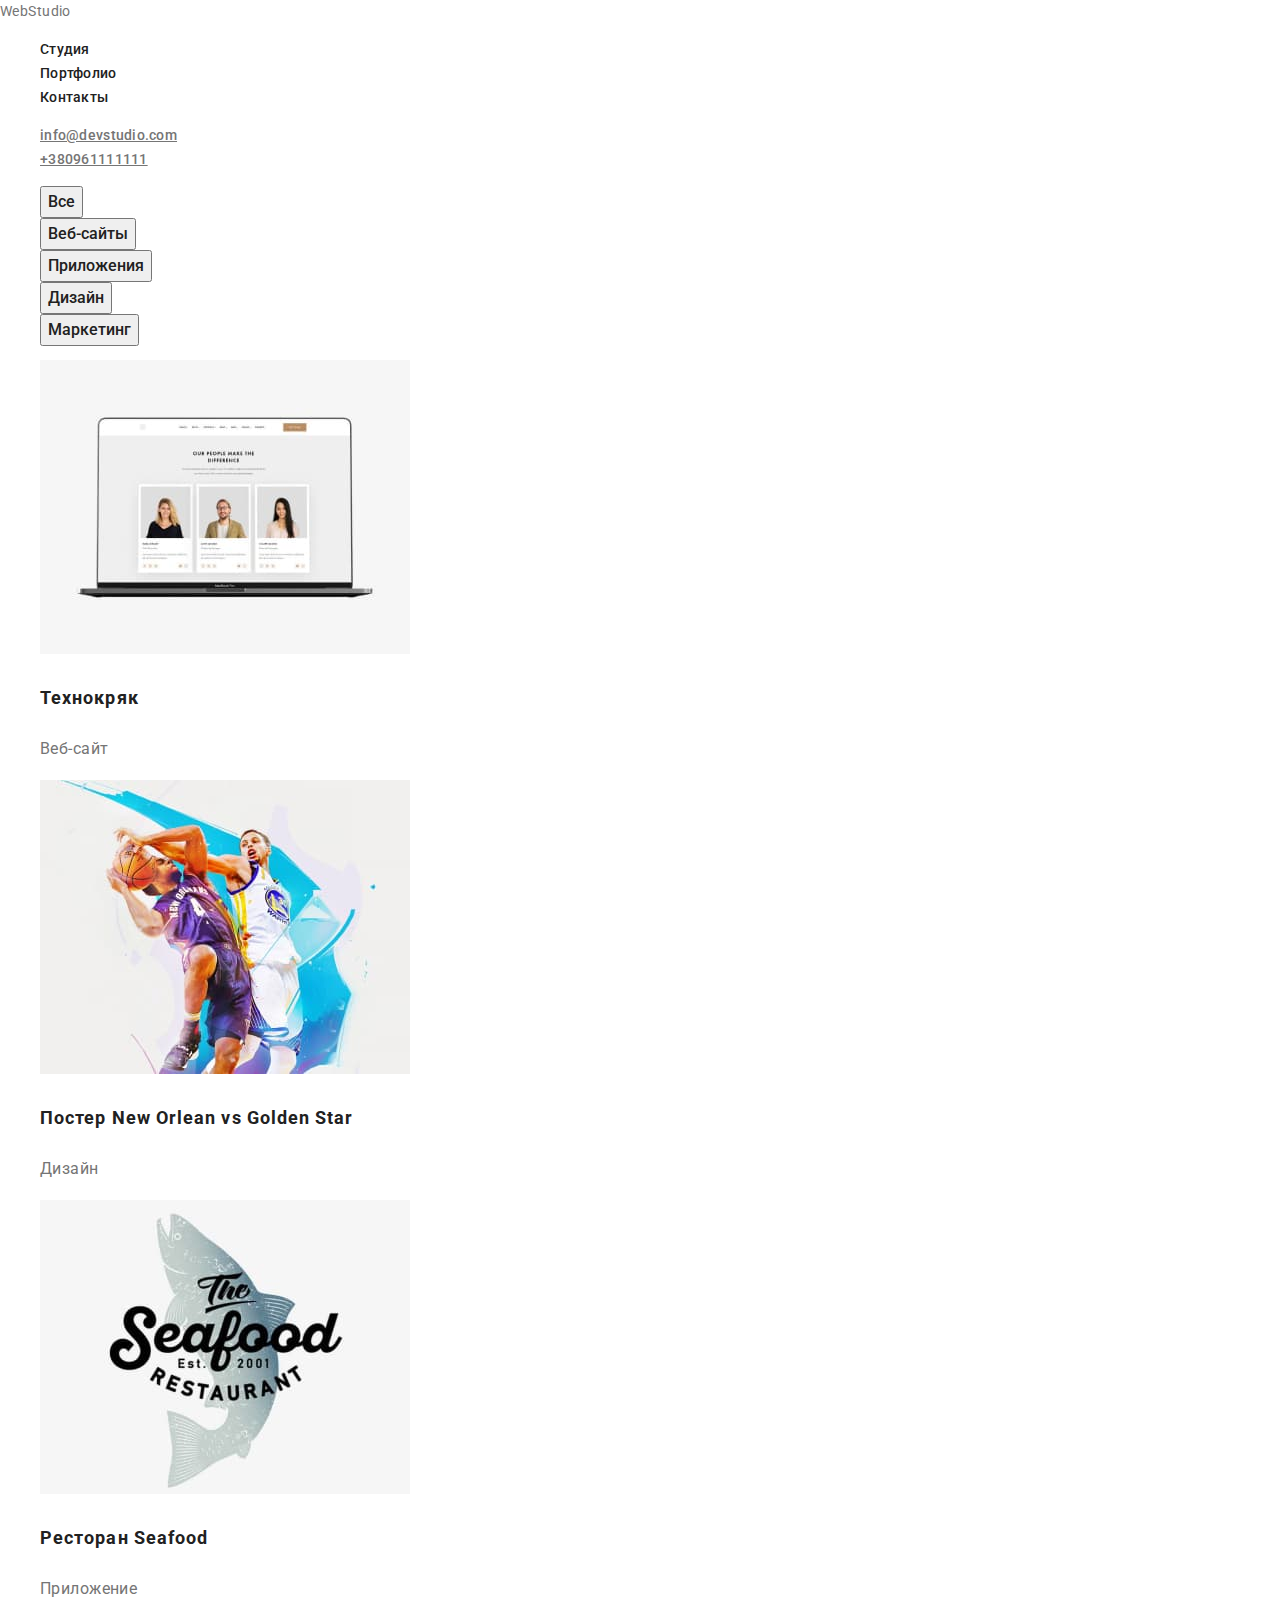
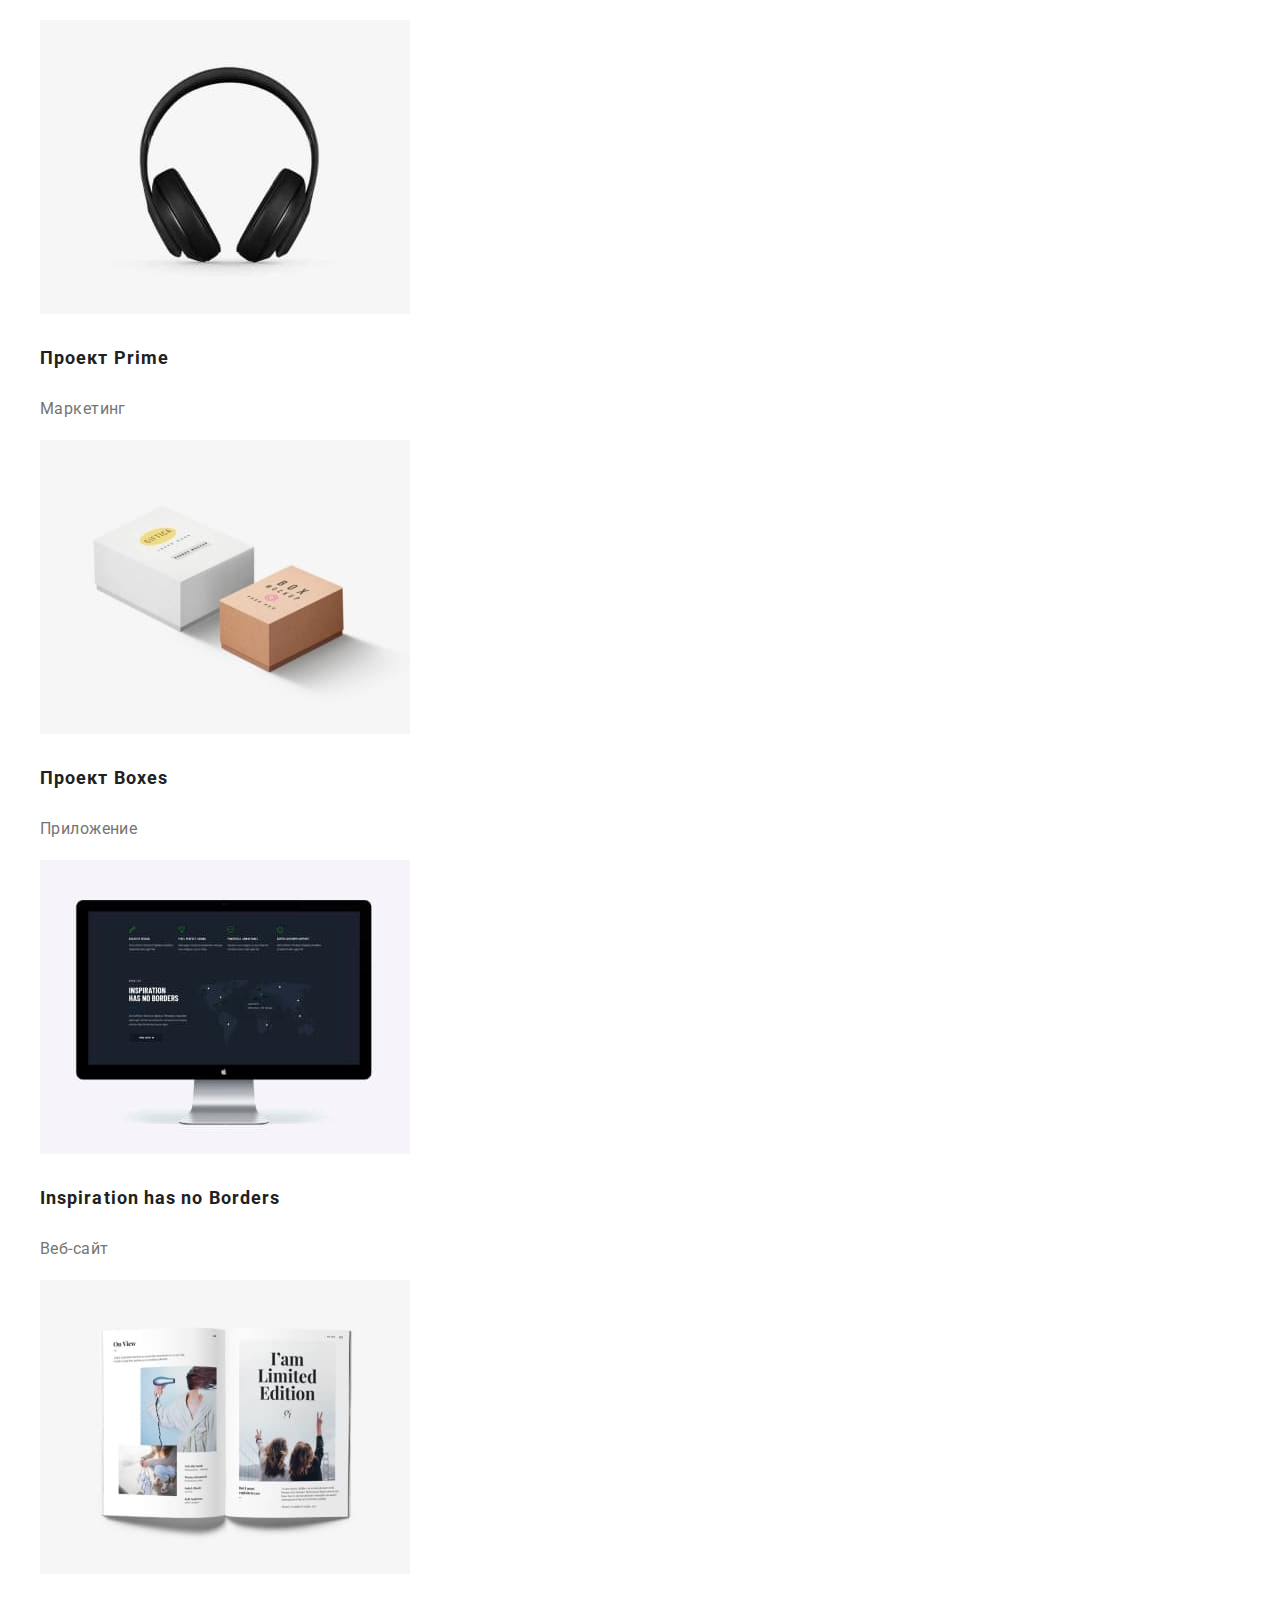
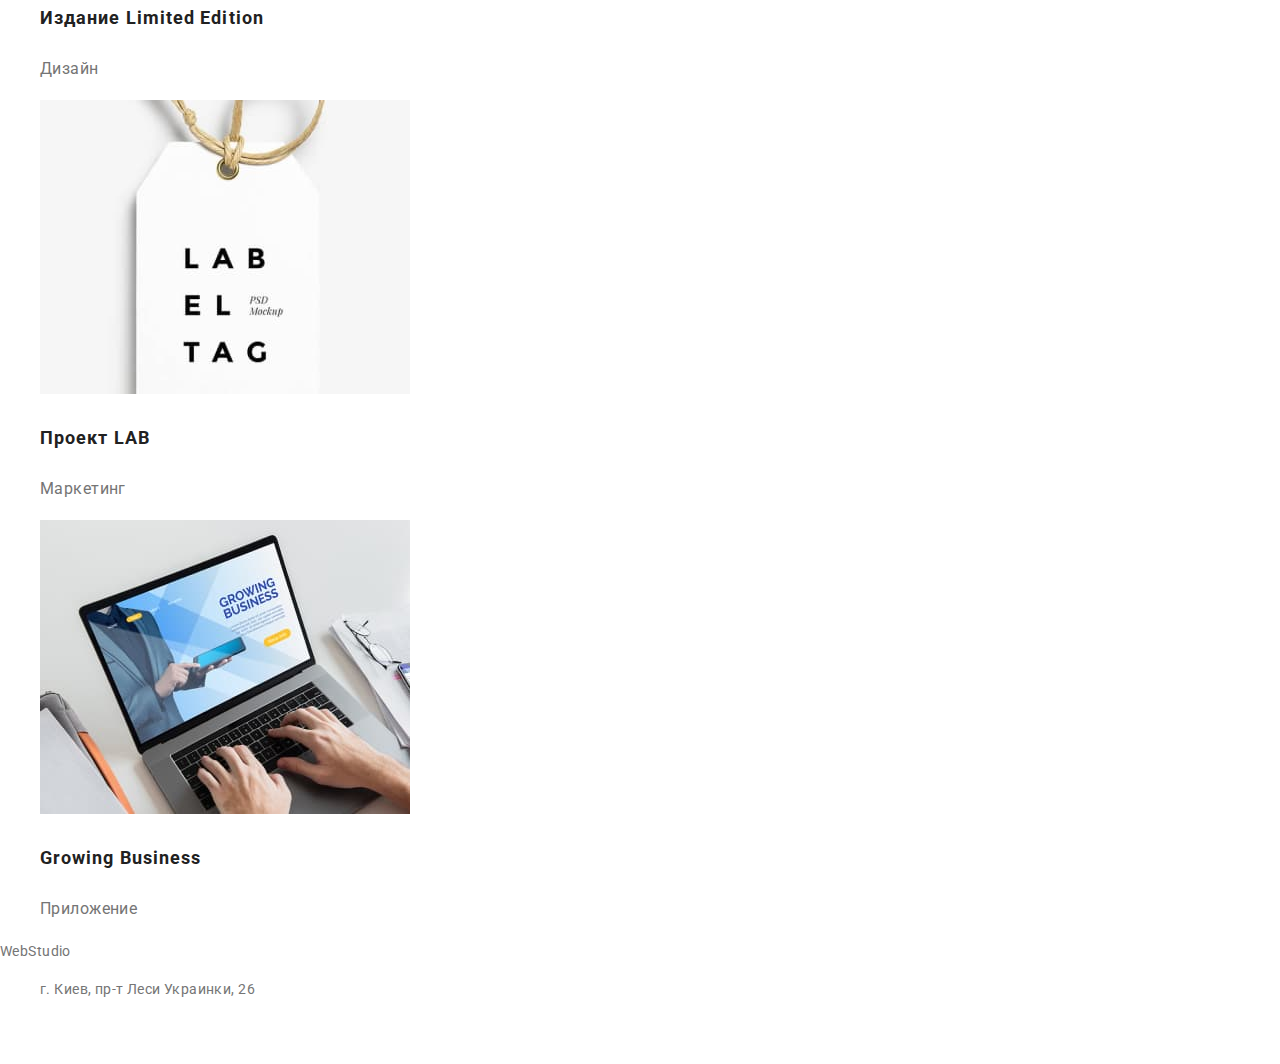
==== portfolio.html @ dceb6b32 "css" ====
<!DOCTYPE html>
<html lang="ru">
  <head>
    <meta charset="UTF-8" />
    <meta http-equiv="X-UA-Compatible" content="IE=edge" />
    <meta name="viewport" content="width=device-width, initial-scale=1.0" />
    <title>Document</title>
    <link rel="preconnect" href="https://fonts.gstatic.com" />
    <link
      href="https://fonts.googleapis.com/css2?family=Raleway:wght@700&family=Roboto:wght@400;500;700;900&display=swap"
      rel="stylesheet"
    />
    <link
      rel="stylesheet"
      href="https://cdnjs.cloudflare.com/ajax/libs/modern-normalize/1.0.0/modern-normalize.min.css"
    />
    <link rel="stylesheet" href="./css/styles.css" />
  </head>
  <body>
    <header>
      <nav>
        <a class="link" href="/">WebStudio</a>

        <ul class="list">
          <li><a class="link pages" href="./index.html">Студия</a></li>
          <li><a class="link pages" href="">Портфолио</a></li>
          <li><a class="link pages" href="">Контакты</a></li>
        </ul>
      </nav>
      <ul class="list">
        <li><a class="link-top" href="mailto:info@devstudio.com">info@devstudio.com</a></li>
        <li><a class="link-top" href="tel:+380961111111">+380961111111</a></li>
      </ul>
    </header>
    <main>
      <ul class="list">
        <li><button class="filter-button" type="button">Все</button></li>
        <li><button class="filter-button" type="button">Веб-сайты</button></li>
        <li><button class="filter-button" type="button">Приложения</button></li>
        <li><button class="filter-button" type="button">Дизайн</button></li>
        <li><button class="filter-button" type="button">Маркетинг</button></li>
      </ul>
      <section>
        <ul class="list">
          <li>
            <img src="./images/img8.jpg" alt="Ноутбук" width="370" />
            <h3 class="projects">Технокряк</h3>
            <p class="category">Веб-сайт</p>
          </li>
          <li>
            <img src="./images/img9.jpg" alt="Два баскетболиста" width="370" />
            <h3 class="projects">Постер New Orlean vs Golden Star</h3>
            <p class="category">Дизайн</p>
          </li>
          <li>
            <img src="./images/img10.jpg" alt="Логотип ресторана" width="370" />
            <h3 class="projects">Ресторан Seafood</h3>
            <p class="category">Приложение</p>
          </li>
          <li>
            <img src="./images/img11.jpg" alt="Наушники" width="370" />
            <h3 class="projects">Проект Prime</h3>
            <p class="category">Маркетинг</p>
          </li>
          <li>
            <img src="./images/img12.jpg" alt="Две коробки" width="370" />
            <h3 class="projects">Проект Boxes</h3>
            <p class="category">Приложение</p>
          </li>
          <li>
            <img src="./images/img13.jpg" alt="Компьютер" width="370" />
            <h3 class="projects">Inspiration has no Borders</h3>
            <p class="category">Веб-сайт</p>
          </li>
          <li>
            <img src="./images/img14.jpg" alt="Журнал" width="370" />
            <h3 class="projects">Издание Limited Edition</h3>
            <p class="category">Дизайн</p>
          </li>
          <li>
            <img src="./images/img15.jpg" alt="Бирка с надписью" width="370" />
            <h3 class="projects">Проект LAB</h3>
            <p class="category">Маркетинг</p>
          </li>
          <li>
            <img src="./images/img16.jpg" alt="Руки на ноутбуке" width="370" />
            <h3 class="projects">Growing Business</h3>
            <p class="category">Приложение</p>
          </li>
        </ul>
      </section>
    </main>
    <footer>
      <a class="link" href="/">WebStudio</a>
      <address class="address">
        <ul class="list">
          <li>
            <a class="map link" href="https://goo.gl/maps/t6CX7T1XGi5ZjcM69" target="_blank" rel="noopener noreferrer">
              г. Киев, пр-т Леси Украинки, 26
            </a>
          </li>
          <li><a class="link-bottom" href="mailto:info@devstudio.com">info@devstudio.com</a></li>
          <li><a class="link-bottom" href="tel:+380961111111">+380961111111</a></li>
        </ul>
      </address>
    </footer>
  </body>
</html>
---- css/styles.css ----
:root {
  --main-text-color:#757575;
  --tittle-color:#212121;
  --accent-color:#fff;
  --accent-color-text:#2196F3;

  --main-bg:#E5E5E5;;
  --alt-bg:#2F303A;
  --team-bg:#F5F4FA;
  
  --main-font:'Roboto',sans-serif;
  --logo-font:font-family: 'Raleway',sans-serif;

}

body {
  font-family: var(--main-font);
  font-size: 14px;
  line-height: 1.71;
  letter-spacing: 0.03em;

  color: var(--main-text-color);

}

.link {
  color:inherit;
  text-decoration: none;  
}

.link:hover,
.link:focus {
color:var(--accent-color-text)
}

.list{
  list-style: none;  
}

.address{
  font-style:inherit;
}

.main-button{
  font-weight: 700;
  font-size: 16px;
  line-height: 1.88;
  display: flex;
  align-items: center;
  text-align: center;
  letter-spacing: 0.06em;
  color: var(--accent-color);
  cursor: pointer;
}

.page-title{
  font-weight: 900;
  font-size: 44px;
  line-height: 1.36;
  text-align: center;
  letter-spacing: 0.06em;
  text-transform: uppercase;
  color: var(--accent-color);
}

.features{
  font-weight: 700;
  font-size: 14px;
  line-height: 1.14;
  text-transform: uppercase;
  color: var(--tittle-color)
}

.features-text{
  font-size: 14px;
  line-height: 1.71;
  
}

.section-title{
  font-weight: 700;
  font-size: 36px;
  line-height: 1.17;
  text-align: center;
  color: var(--tittle-color);
}

.team-names{
  font-weight: 500;
  font-size: 16px;
  line-height: 1.19;
  text-align: center;
  color: var(--tittle-color);
}

.team-profession{
  font-size: 16px;
  line-height: 1.19;
  text-align: center;
  color: var(--main-text-color);  
}

.filter-button{
  font-weight: 500;
  font-size: 16px;
  line-height: 1.63;
  text-align: center;
  color: var(--tittle-color);
  cursor: pointer;  
}

.filter-button:hover,
.filter-button:focus{
font-weight: 500;
font-size: 16px;
line-height: 1.63;
text-align: center;
color: var(--accent-color);
cursor: pointer;
}

.projects{
  font-weight: 700;
  font-size: 18px;
  line-height: 2;
  letter-spacing: 0.06em;
  color: var(--tittle-color)    
}

.category{
  font-size: 16px;
  line-height: 1.88;
  color: var(--main-text-color); 
}

.link.pages{
  font-family: Roboto;
  font-style: normal;
  font-weight: 500;
  font-size: 14px;
  line-height: 1.43;
  letter-spacing: 0.02em;
  color: var(--tittle-color); 
}

.link.pages:hover,
.link.pages:focus{
  font-family: Roboto;
  font-style: normal;
  font-weight: 500;
  font-size: 14px;
  line-height: 1.43;
  letter-spacing: 0.02em;
  color: var(--accent-color-text);
}

.link-top{
  font-family: Roboto;
  font-style: normal;
  font-weight: 500;
  font-size: 14px;
  line-height: 1.43;
  letter-spacing: 0.02em;
  color: var(--main-text-color)
}

.link-top:hover,
.link-top:focus{
  font-family: Roboto;
  font-style: normal;
  font-weight: 500;
  font-size: 14px;
  line-height: 1.43;
  letter-spacing: 0.02em;
  color: var(--accent-color-text);

}

.link-bottom{
  font-family: Roboto;
  font-style: normal;
  font-weight: 400;
  font-size: 14px;
  line-height: 1.71;
  color: rgba(255, 255, 255, 0.6);

}

.link-bottom:hover,
.link-bottom:focus{
  font-family: Roboto;
  font-style: normal;
  font-weight: 500;
  font-size: 14px;
  line-height: 1.43;
  letter-spacing: 0.02em;
  color: var(--accent-color-text);  
}

.map-link{
  font-size: 14px;
  line-height: 1.71;
  color: var(--accent-color);
}
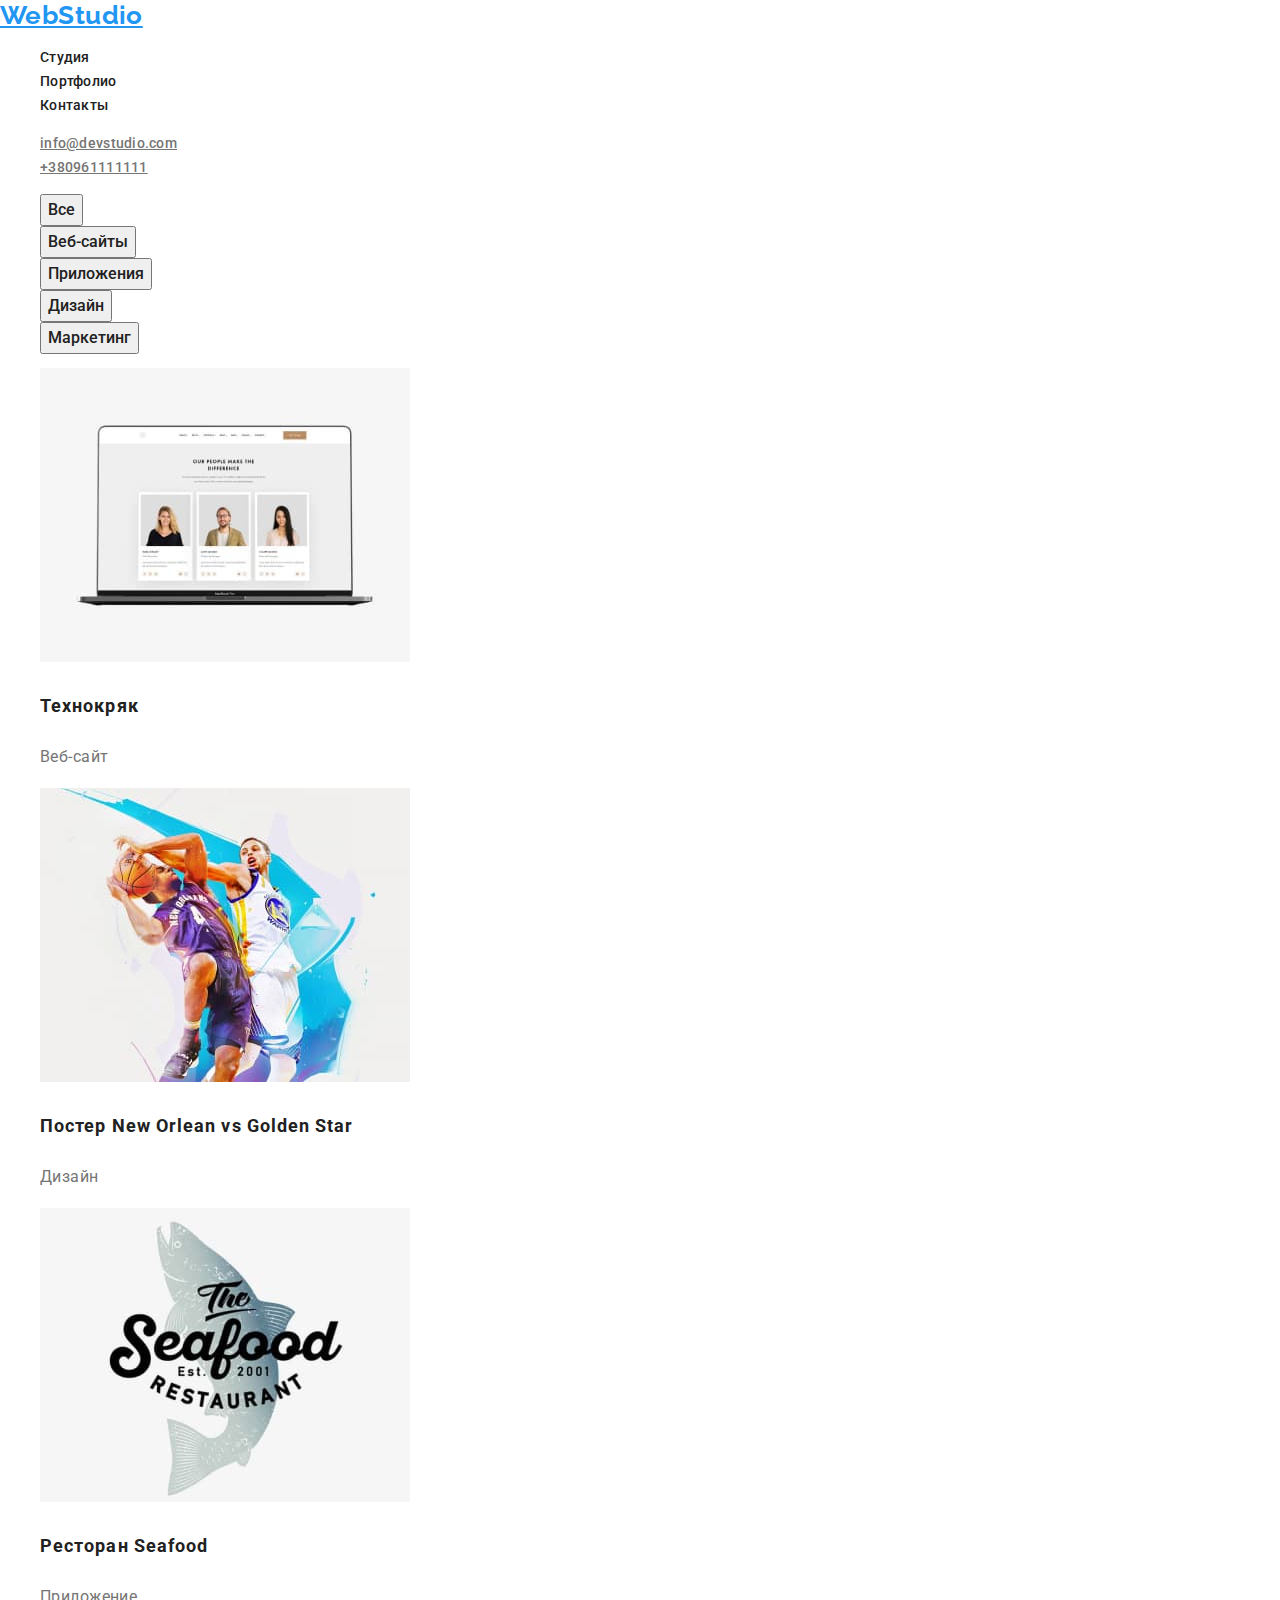
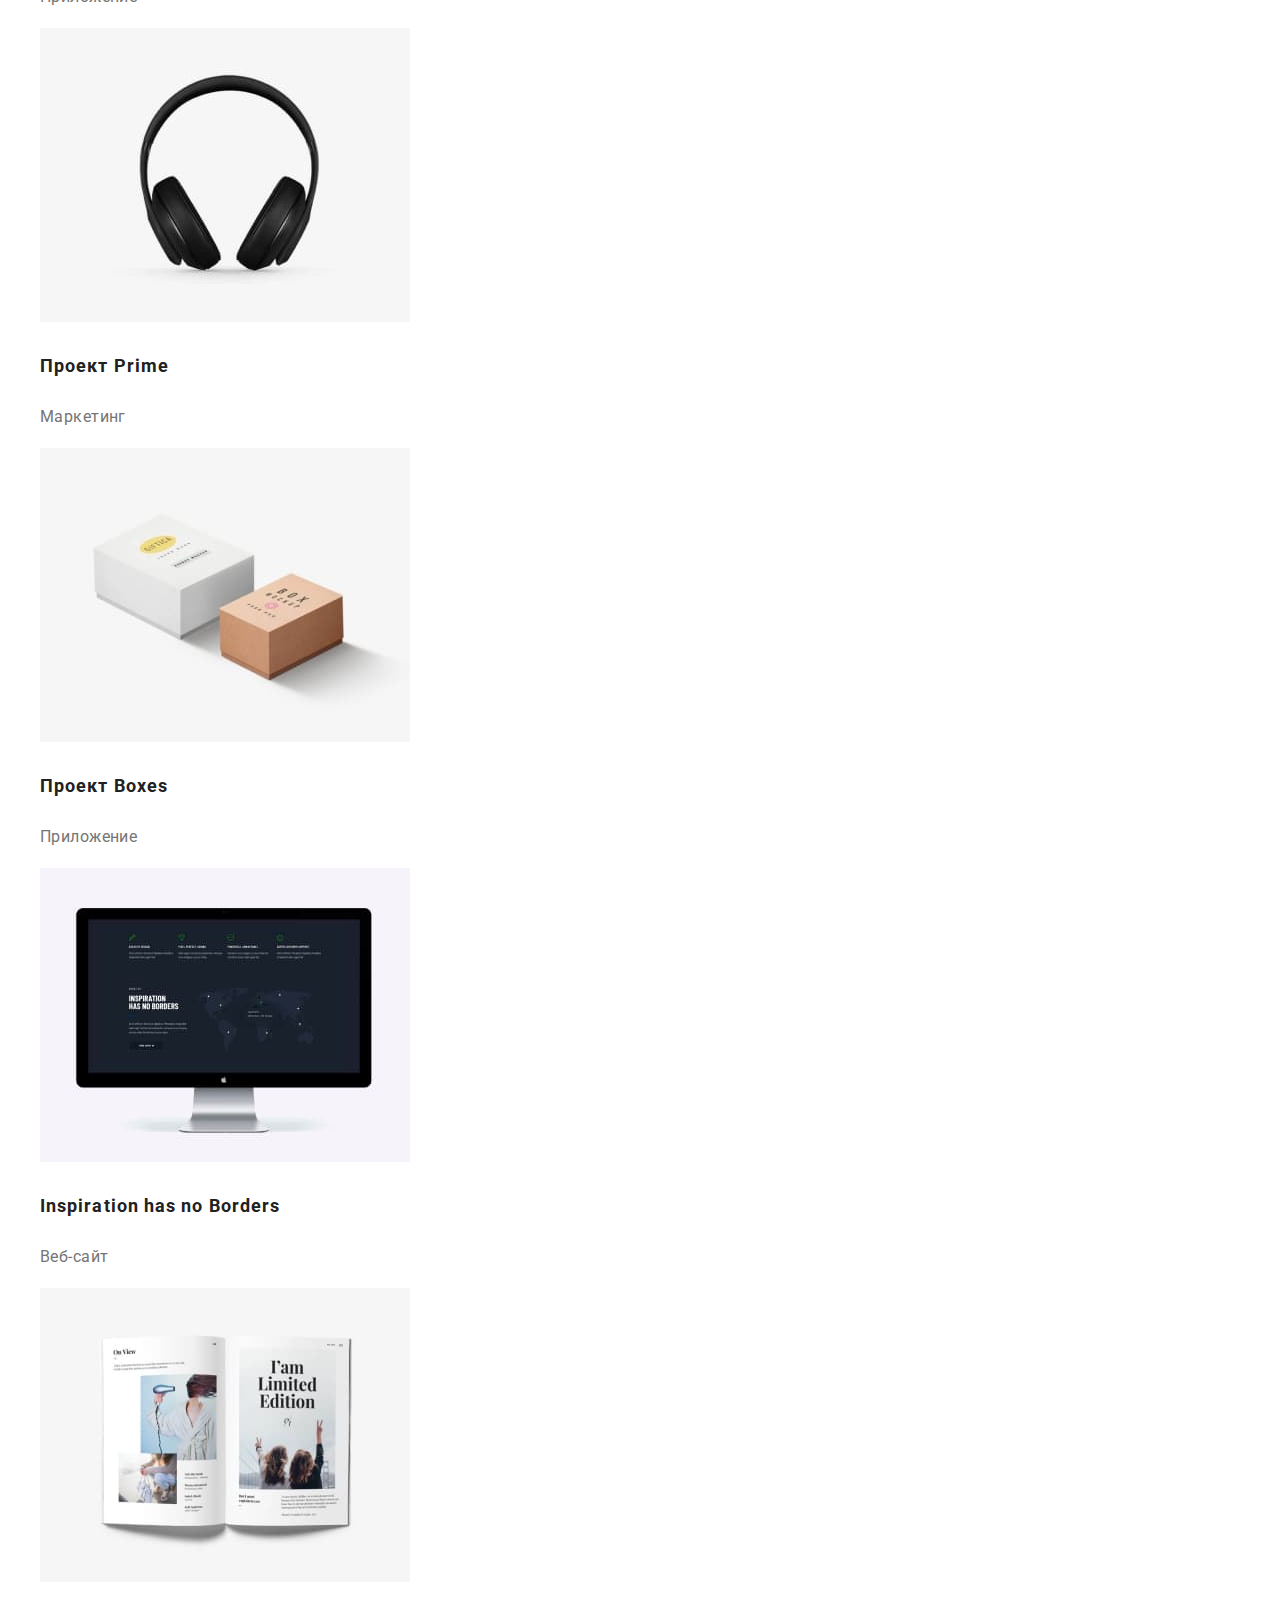
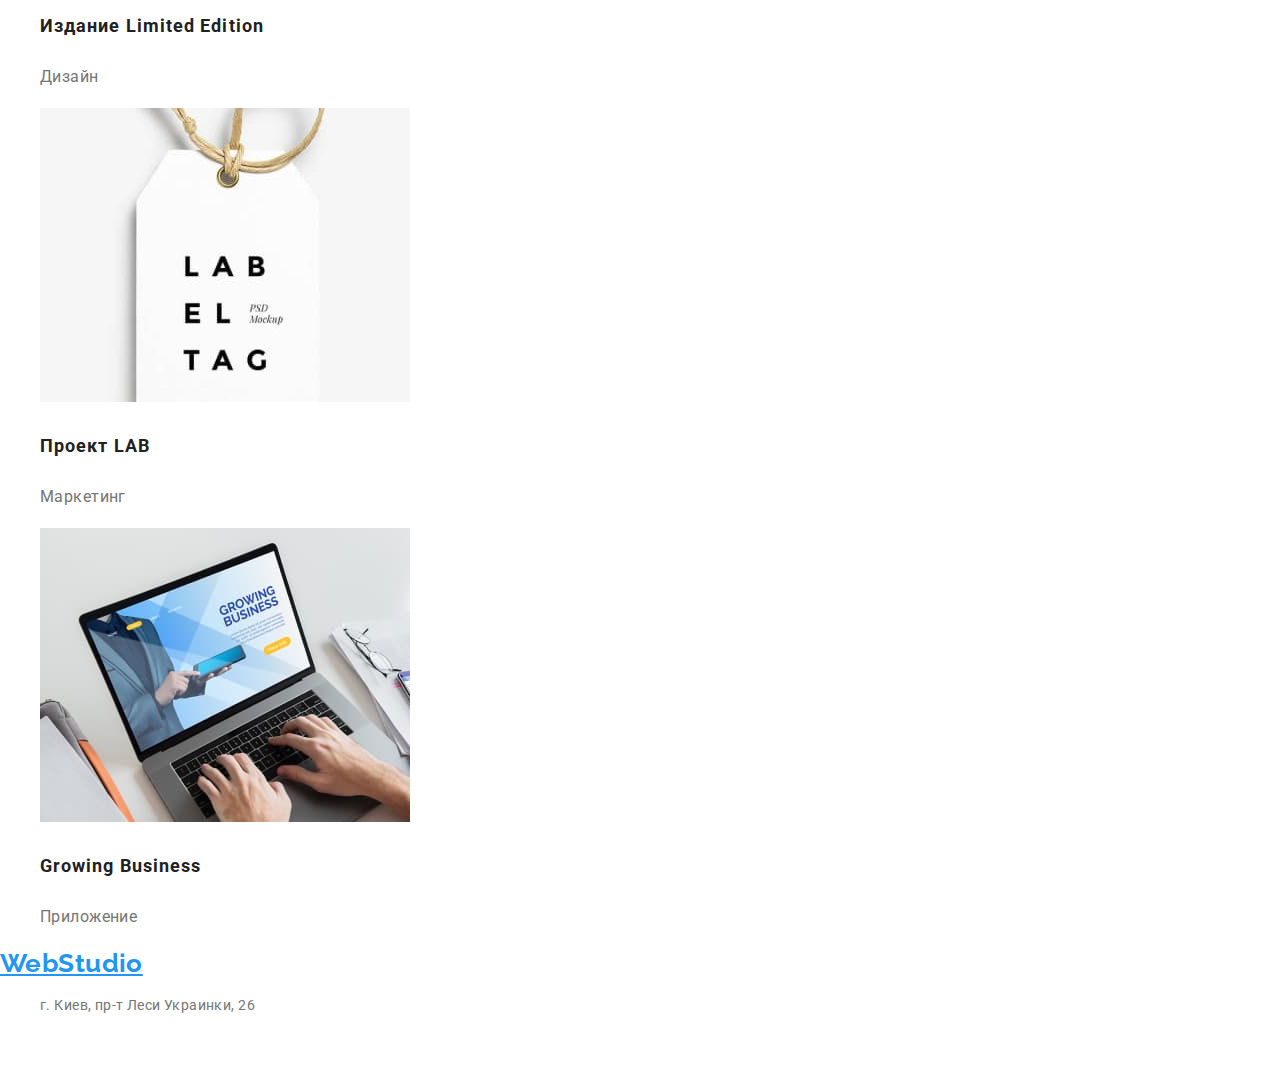
==== commit 803dadcf: "last" ====
--- a/portfolio.html
+++ b/portfolio.html
@@ -19,7 +19,7 @@
   <body>
     <header>
       <nav>
-        <a class="link" href="/">WebStudio</a>
+        <a class="link-logo" href="/">WebStudio</a>
 
         <ul class="list">
           <li><a class="link pages" href="./index.html">Студия</a></li>
@@ -91,7 +91,7 @@
       </section>
     </main>
     <footer>
-      <a class="link" href="/">WebStudio</a>
+      <a class="link-logo" href="/">WebStudio</a>
       <address class="address">
         <ul class="list">
           <li>
--- a/css/styles.css
+++ b/css/styles.css
@@ -203,4 +203,12 @@
   font-size: 14px;
   line-height: 1.71;
   color: var(--accent-color);
+}
+
+.link-logo{
+  font-family: Raleway;
+  font-weight: 700;
+  font-size: 26px;
+  line-height: 1.19;
+  color: var(--accent-color-text)
 }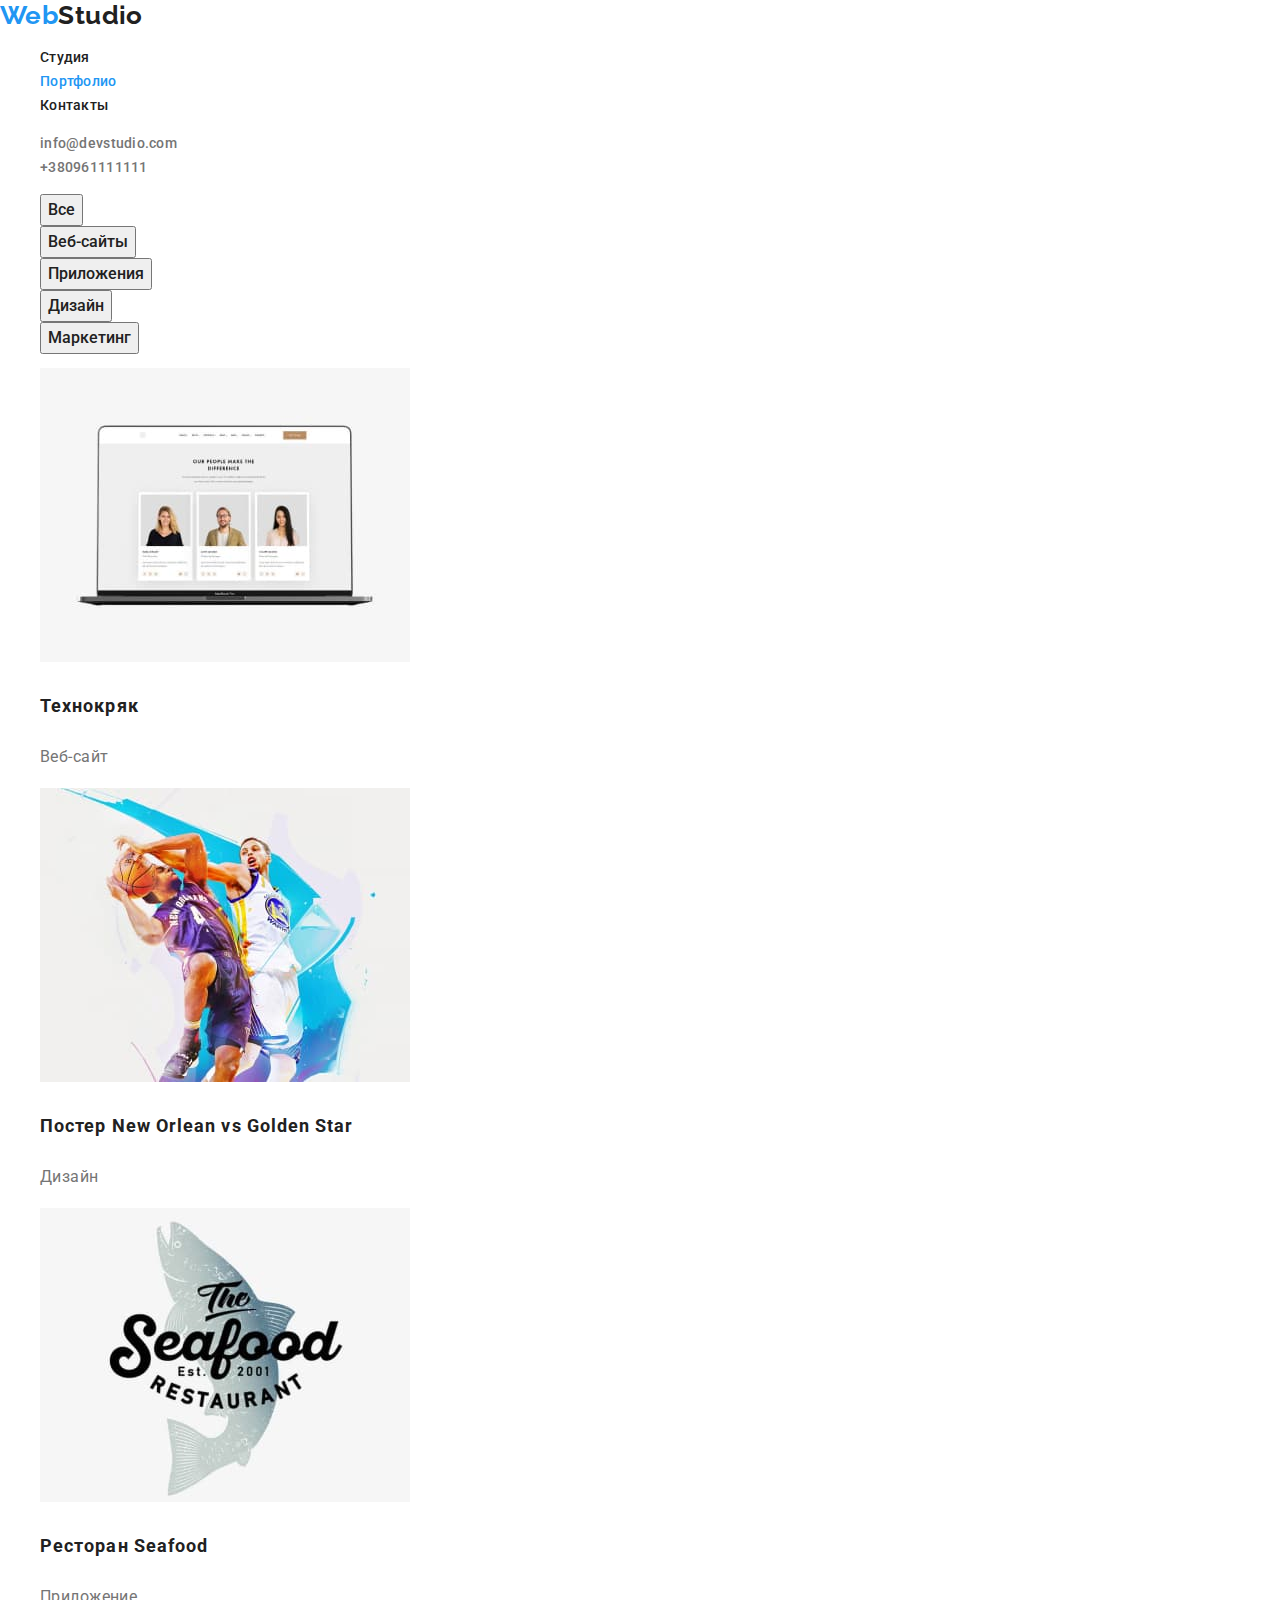
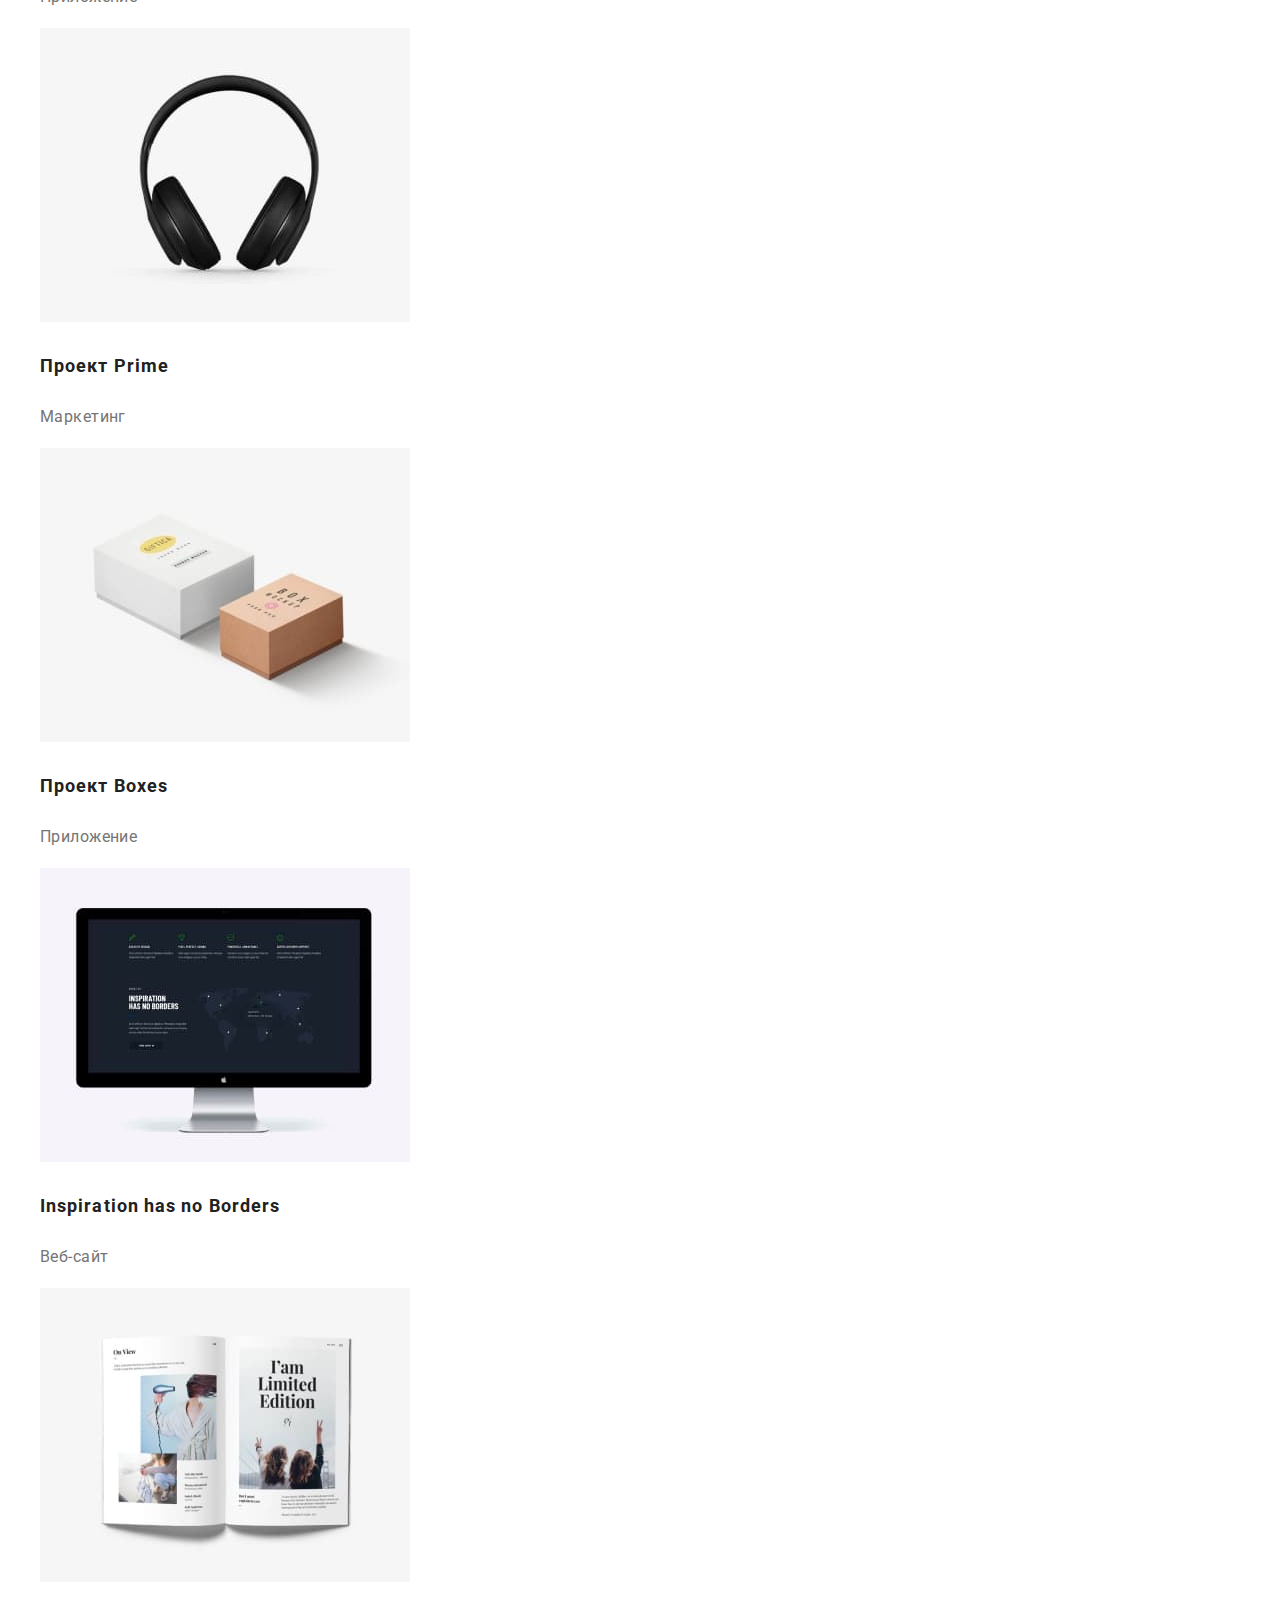
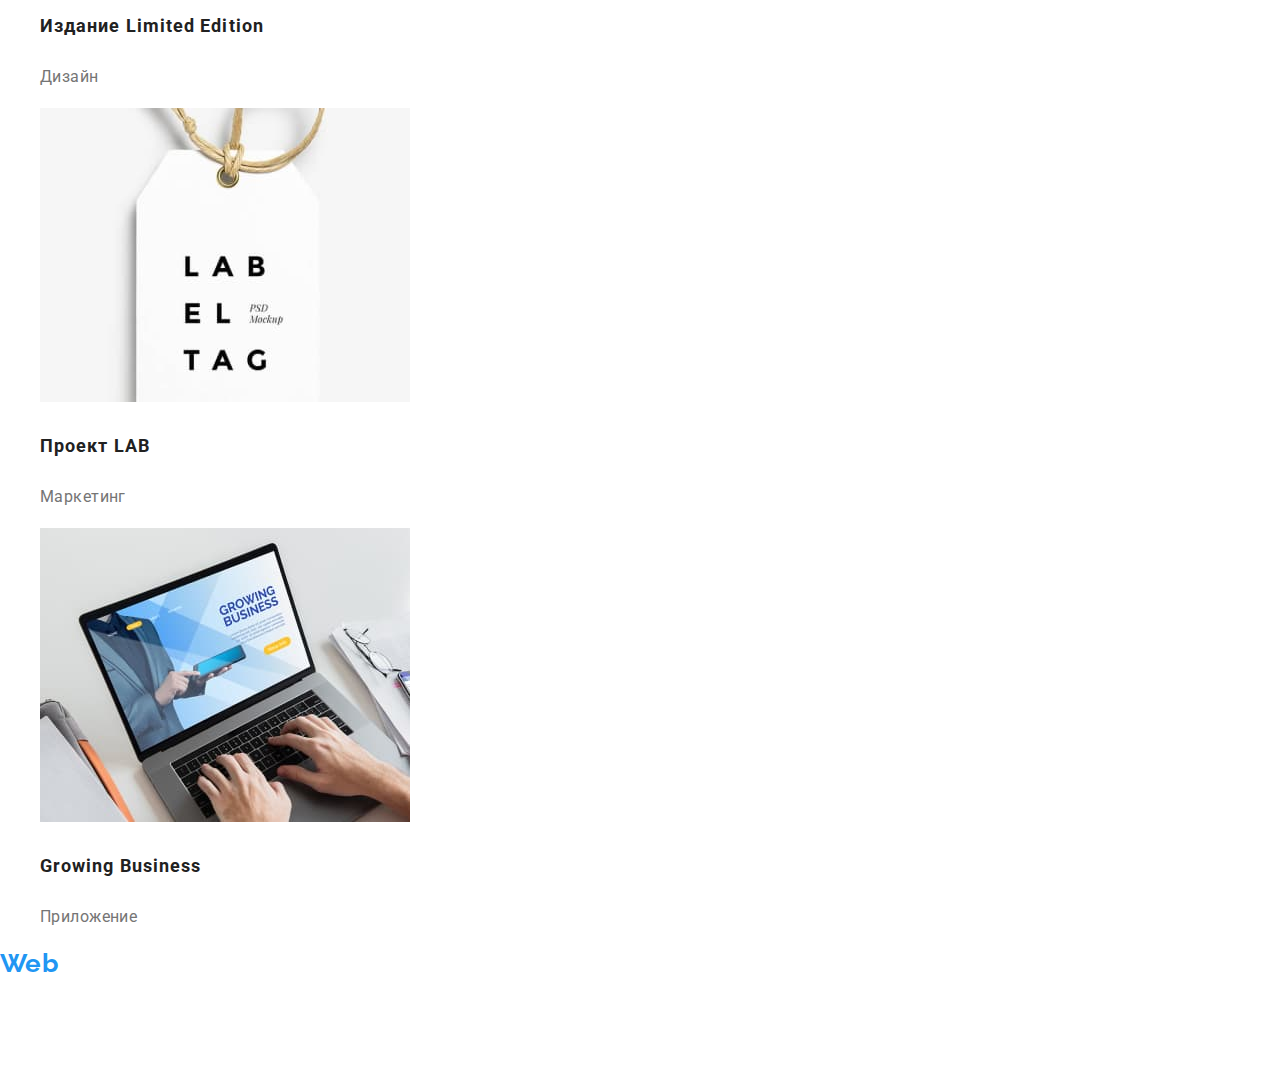
==== commit d627cc9d: "finally" ====
--- a/portfolio.html
+++ b/portfolio.html
@@ -19,12 +19,12 @@
   <body>
     <header>
       <nav>
-        <a class="link-logo" href="/">WebStudio</a>
+        <a class="link-logo" href="/">Web<span class="studio">Studio</span></a>
 
         <ul class="list">
-          <li><a class="link pages" href="./index.html">Студия</a></li>
-          <li><a class="link pages" href="">Портфолио</a></li>
-          <li><a class="link pages" href="">Контакты</a></li>
+          <li><a class="link-pages" href="./index.html">Студия</a></li>
+          <li><a class="link-pages current" href="">Портфолио</a></li>
+          <li><a class="link-pages" href="">Контакты</a></li>
         </ul>
       </nav>
       <ul class="list">
@@ -91,11 +91,11 @@
       </section>
     </main>
     <footer>
-      <a class="link-logo" href="/">WebStudio</a>
+      <a class="link-logo" href="/">Web<span class="studio-bottom">Studio</span></a>
       <address class="address">
         <ul class="list">
           <li>
-            <a class="map link" href="https://goo.gl/maps/t6CX7T1XGi5ZjcM69" target="_blank" rel="noopener noreferrer">
+            <a class="map-link" href="https://goo.gl/maps/t6CX7T1XGi5ZjcM69" target="_blank" rel="noopener noreferrer">
               г. Киев, пр-т Леси Украинки, 26
             </a>
           </li>
--- a/css/styles.css
+++ b/css/styles.css
@@ -113,12 +113,7 @@
 
 .filter-button:hover,
 .filter-button:focus{
-font-weight: 500;
-font-size: 16px;
-line-height: 1.63;
-text-align: center;
 color: var(--accent-color);
-cursor: pointer;
 }
 
 .projects{
@@ -135,25 +130,24 @@
   color: var(--main-text-color); 
 }
 
-.link.pages{
+.link-pages{
   font-family: Roboto;
   font-style: normal;
   font-weight: 500;
   font-size: 14px;
   line-height: 1.43;
   letter-spacing: 0.02em;
-  color: var(--tittle-color); 
-}
-
-.link.pages:hover,
-.link.pages:focus{
-  font-family: Roboto;
-  font-style: normal;
-  font-weight: 500;
-  font-size: 14px;
-  line-height: 1.43;
-  letter-spacing: 0.02em;
-  color: var(--accent-color-text);
+  color: var(--tittle-color);
+  text-decoration: none; 
+}
+
+.link-pages:hover,
+.link-pages:focus{
+  color: var(--accent-color-text);
+}
+
+.link-pages.current{
+  color:var(--accent-color-text);
 }
 
 .link-top{
@@ -163,17 +157,12 @@
   font-size: 14px;
   line-height: 1.43;
   letter-spacing: 0.02em;
-  color: var(--main-text-color)
+  color: var(--main-text-color);
+  text-decoration: none;
 }
 
 .link-top:hover,
 .link-top:focus{
-  font-family: Roboto;
-  font-style: normal;
-  font-weight: 500;
-  font-size: 14px;
-  line-height: 1.43;
-  letter-spacing: 0.02em;
   color: var(--accent-color-text);
 
 }
@@ -185,24 +174,25 @@
   font-size: 14px;
   line-height: 1.71;
   color: rgba(255, 255, 255, 0.6);
+  text-decoration: none;
 
 }
 
 .link-bottom:hover,
 .link-bottom:focus{
-  font-family: Roboto;
-  font-style: normal;
-  font-weight: 500;
-  font-size: 14px;
-  line-height: 1.43;
-  letter-spacing: 0.02em;
   color: var(--accent-color-text);  
 }
 
 .map-link{
-  font-size: 14px;
-  line-height: 1.71;
-  color: var(--accent-color);
+font-size: 14px;
+line-height: 1.71;
+color: var(--accent-color);
+text-decoration: none;
+}
+
+.map-link:hover,
+.map-link:focus{
+  color: var(--accent-color-text);
 }
 
 .link-logo{
@@ -210,5 +200,16 @@
   font-weight: 700;
   font-size: 26px;
   line-height: 1.19;
-  color: var(--accent-color-text)
+  color: var(--accent-color-text);
+  text-decoration: none;
+}
+
+.studio{
+  font-size: 26px;
+  line-height: 1.19;
+  color:var(--tittle-color);
+}
+
+.studio-bottom{
+  color:var(--accent-color)
 }